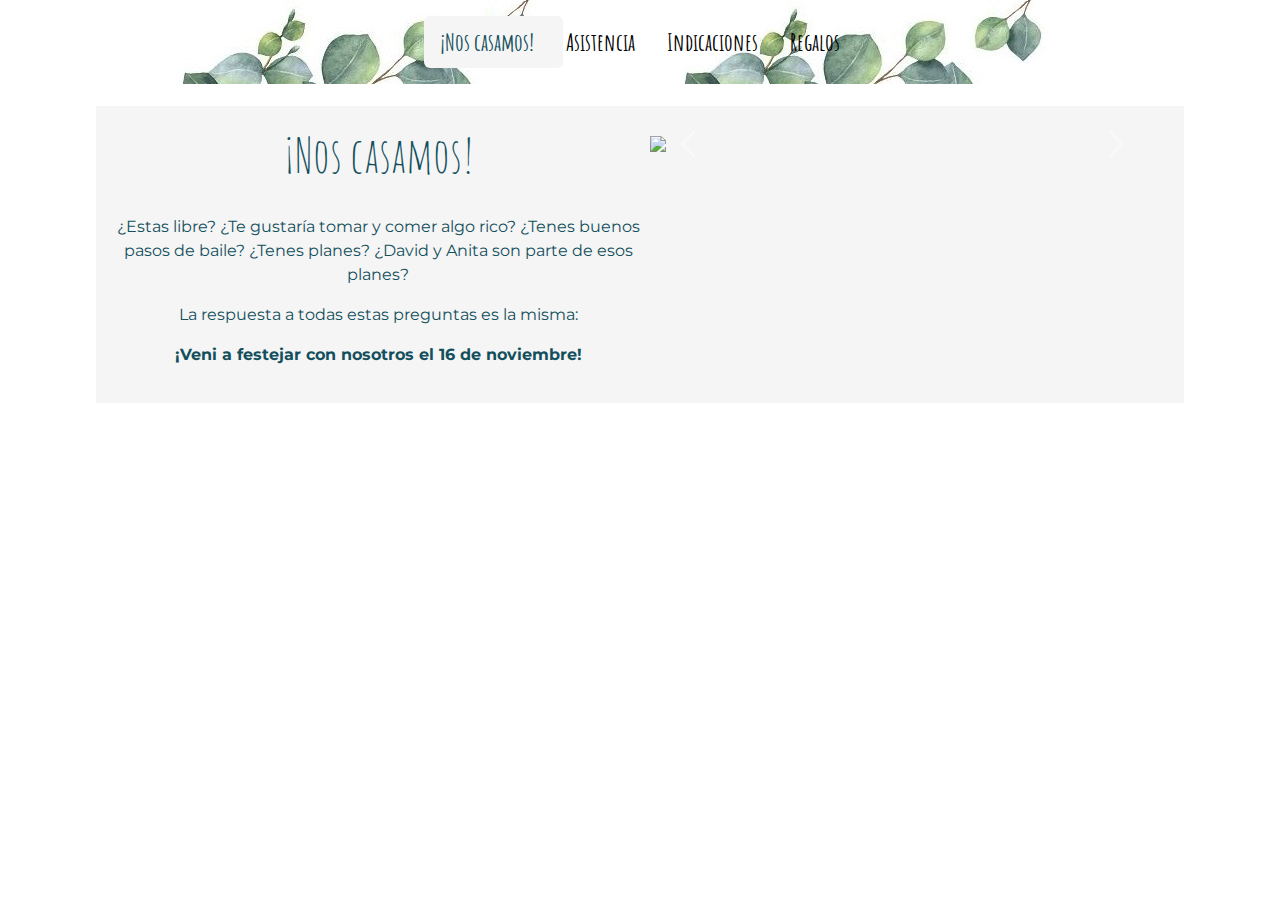
==== index.html @ f6c55307 "revision 1" ====
<!DOCTYPE html>
<html lang="en">
<head>
    <meta charset="UTF-8">
    <meta name="viewport" content="width=device-width, initial-scale=1.0">
    <link href="https://cdn.jsdelivr.net/npm/bootstrap@5.3.3/dist/css/bootstrap.min.css" rel="stylesheet" integrity="sha384-QWTKZyjpPEjISv5WaRU9OFeRpok6YctnYmDr5pNlyT2bRjXh0JMhjY6hW+ALEwIH" crossorigin="anonymous">
    <link rel="preconnect" href="https://fonts.googleapis.com">
    <link rel="preconnect" href="https://fonts.gstatic.com" crossorigin>
    <link href="https://fonts.googleapis.com/css2?family=Amatic+SC:wght@400;700&display=swap" rel="stylesheet">
    <link href="https://fonts.googleapis.com/css2?family=Montserrat:ital,wght@0,100..900;1,100..900&family=Roboto:ital,wght@0,100;0,300;0,400;0,500;0,700;0,900;1,100;1,300;1,400;1,500;1,700;1,900&family=Titillium+Web:ital,wght@0,200;0,300;0,400;0,600;0,700;0,900;1,200;1,300;1,400;1,600;1,700&display=swap" rel="stylesheet">
    <link rel="stylesheet" href="DyA.css">
    <meta name="viewport" content="width=device-width, user-scalable=no, initial-scale=1.0, maximum-scale=1.0, minimum-scale=1.0">
    <title>Anita & David</title>
</head>
<body>
  <div class="contenedor">
    <header class="d-flex justify-content-center py-3" id="navega" style="width: 100%;">
        <ul class="nav nav-pills">
          <li class="nav-item"><a href="index.html" class="nav-link active" aria-current="page" id="bot2">¡Nos casamos!</a></li>
          <li class="nav-item"><a href="asistencia.html" class="nav-link" id="bot1">Asistencia</a></li>
          <li class="nav-item"><a href="como-llego.html" class="nav-link" id="bot1">Indicaciones</a></li>
          <li class="nav-item"><a href="regalos.html" class="nav-link" id="bot1">Regalos</a></li>
        </ul>
      </header>
    
      <section class="super">
       <div class= "inicio">
        <h4>¡Nos casamos!</h4>
        <br>
        <p>¿Estas libre? ¿Te gustaría tomar y comer algo rico? ¿Tenes buenos pasos de baile? ¿Tenes planes? ¿David y Anita son parte de esos planes?        </p>
        <p>La respuesta a todas estas preguntas es la misma:</p>
        <p style="font-weight: 700;">¡Veni a festejar con nosotros el 16 de noviembre!</p>
      </div>
      <div id="carrousel"> 
      <div id="carouselExample" class="carousel slide">
        <div class="carousel-inner">
          <div class="carousel-item active">
            <img src="Capture.PNG" class="d-block w-100">
          </div>
          <div class="carousel-item">
            <img src="fondo pantalla banana.PNG" class="d-block w-100">
          </div>
          <div class="carousel-item">
            <img src="Image 5.png" class="d-block w-100">
          </div>
        </div>
        <button class="carousel-control-prev" type="button" data-bs-target="#carouselExample" data-bs-slide="prev">
          <span class="carousel-control-prev-icon" aria-hidden="true"></span>
          <span class="visually-hidden">Anterior</span>
        </button>
        <button class="carousel-control-next" type="button" data-bs-target="#carouselExample" data-bs-slide="next">
          <span class="carousel-control-next-icon" aria-hidden="true"></span>
          <span class="visually-hidden">Siguiente</span>
        </button>
      </div>
    </div>

      
    </section>
    </div>
      <link href="https://cdn.jsdelivr.net/npm/bootstrap@5.3.3/dist/css/bootstrap.min.css" rel="stylesheet" integrity="sha384-QWTKZyjpPEjISv5WaRU9OFeRpok6YctnYmDr5pNlyT2bRjXh0JMhjY6hW+ALEwIH" crossorigin="anonymous">
      <script src="https://cdn.jsdelivr.net/npm/bootstrap@5.3.3/dist/js/bootstrap.bundle.min.js" integrity="sha384-YvpcrYf0tY3lHB60NNkmXc5s9fDVZLESaAA55NDzOxhy9GkcIdslK1eN7N6jIeHz" crossorigin="anonymous"></script>
</html>
---- DyA.css ----
.contenedor{
width: 85%;
margin: 0 auto;
overflow: hidden;
}
.super {
    margin: 2% auto;
    padding: 20px;
    align-content:space-between;
    vertical-align: middle;
    background-color: whitesmoke;
    align-self: center;
    box-sizing: border-box;
    overflow: auto;
    display: inline-flex;
}

h3 {
    font-family: "Amatic SC", sans-serif; 
}
#navega {
    background-image: url(fondo.jpg);
    background-repeat: repeat-x;
    font-size: 150%;
    font-weight: 700;
    width: 100%;
    height: auto;
    font-family: "Amatic SC", sans-serif; 
}
#bot1 {
    color: black;
    width: 100%;
}
#bot2 {
    color:#134f5c;
    background-color: whitesmoke;
    width: 110%;
}
#bot3 {
    color:whitesmoke;
    background-color:#134f5c;
    width: 20%;
}
.esta{
    vertical-align: middle;
    background-color: whitesmoke;
}
#mapa {
    width: 90%;
    height: 100%;
    padding: 20px;
    background-color: white;
    box-sizing: border-box;
}
.super h4{
    color:#134f5c;
    justify-content: center;
    text-align: center;
    width: 100%;
    font-family:"Amatic SC", sans-serif;
    font-size: 300%;
    vertical-align: middle;
}
#carrousel{
    width: 50%;
    padding: 10px;
    box-sizing: border-box;
}
#texto{
    text-align: center;
    align-content:center;
    justify-content: center;
}
#texto p{
    font-size: 130%;
    width: 90%;
}

.super p {
    width: 100%;
    font-family: "Montserrat", sans-serif;;
    color:#134f5c;
    text-align: center;
    font-size: 100%;
}
.otra p{
    width:95%;
    font-family: "Titillium Web", sans-serif;
    font-weight: 400;
    font-style: normal;
    color:#134f5c;
    text-align: center;
    font-size: 150%;
}
.botones{
    vertical-align: middle;
    text-align: center;
    width: 95%;
    font-family:"Amatic SC", sans-serif;
}
.inicio {
    width: 50%;
}
#texto h5{
    width: 65%;
    text-align: center;
    font-size: 300%;
    font-family:"Amatic SC", sans-serif;
    color: #134f5c;
}
.card-body{
    vertical-align: middle;
    height: min-content;
    text-align: left;
}
.card-body p{
    font-size: 150%;
    text-align: left;
}
.card-title {
    font-family:"Amatic SC", sans-serif;
    font-weight: 700;
    text-align: left;
}
#tarjeta {

    margin-left: 10%;
    
}
img {
    height: auto;
    width:100%;
}
@media screen and (max-width:800px) {
    .inicio {
        width: 100%;
    }
    #carrousel {
        width: 100%;
    }
    #texto {
        width: 100%;
    }
    #mapa {
        width: 100%;
    }
}
@media screen and (max-width:400px) {
    .contenedor {
        width: 100%;
    }
}
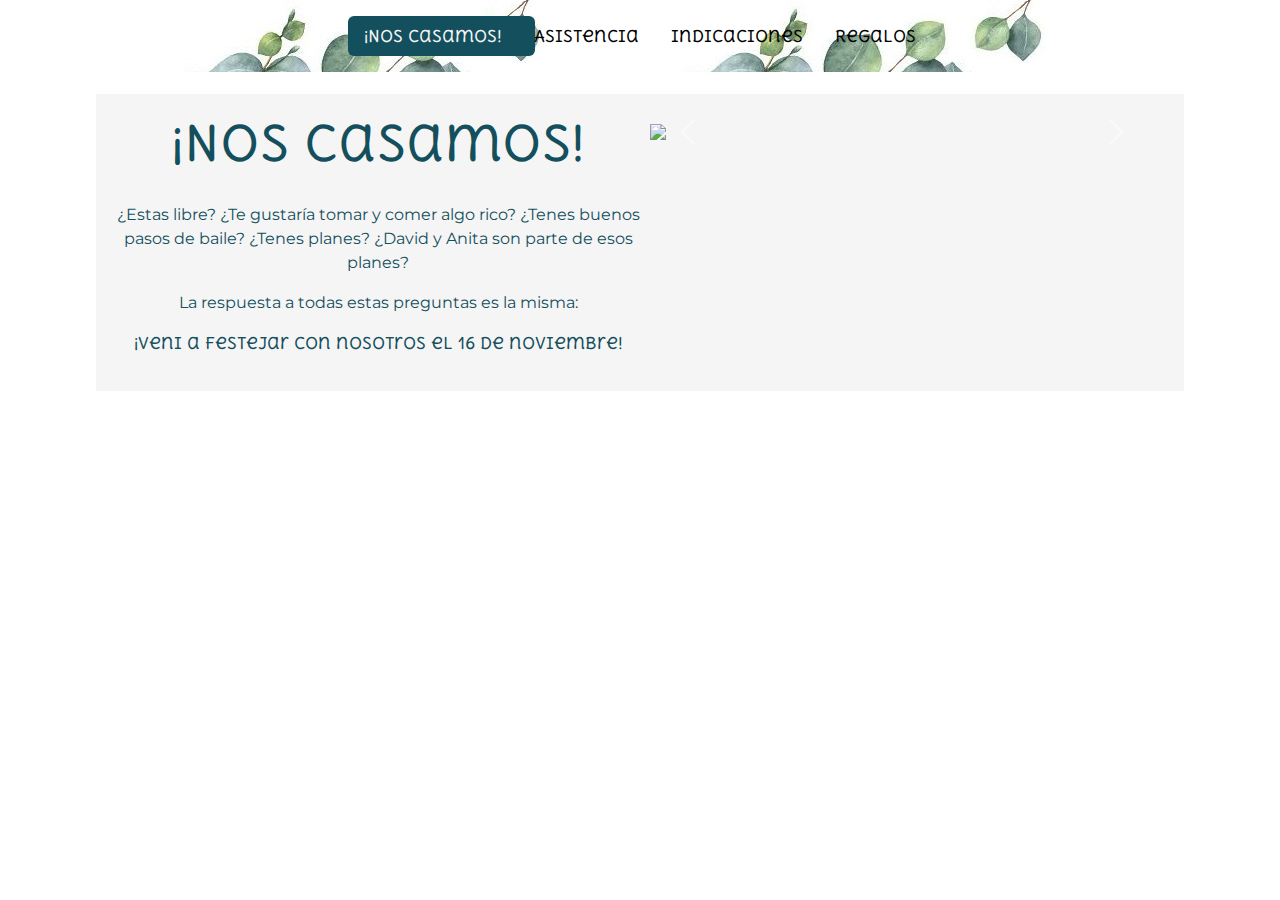
==== commit 5a6c8ae0: "letras" ====
--- a/index.html
+++ b/index.html
@@ -7,7 +7,7 @@
     <link rel="preconnect" href="https://fonts.googleapis.com">
     <link rel="preconnect" href="https://fonts.gstatic.com" crossorigin>
     <link href="https://fonts.googleapis.com/css2?family=Amatic+SC:wght@400;700&display=swap" rel="stylesheet">
-    <link href="https://fonts.googleapis.com/css2?family=Montserrat:ital,wght@0,100..900;1,100..900&family=Roboto:ital,wght@0,100;0,300;0,400;0,500;0,700;0,900;1,100;1,300;1,400;1,500;1,700;1,900&family=Titillium+Web:ital,wght@0,200;0,300;0,400;0,600;0,700;0,900;1,200;1,300;1,400;1,600;1,700&display=swap" rel="stylesheet">
+    <link href="https://fonts.googleapis.com/css2?family=Delius+Unicase:wght@400;700&family=Montserrat:ital,wght@0,100..900;1,100..900&family=Roboto:ital,wght@0,100;0,300;0,400;0,500;0,700;0,900;1,100;1,300;1,400;1,500;1,700;1,900&family=Titillium+Web:ital,wght@0,200;0,300;0,400;0,600;0,700;0,900;1,200;1,300;1,400;1,600;1,700&display=swap" rel="stylesheet">
     <link rel="stylesheet" href="DyA.css">
     <meta name="viewport" content="width=device-width, user-scalable=no, initial-scale=1.0, maximum-scale=1.0, minimum-scale=1.0">
     <title>Anita & David</title>
@@ -29,7 +29,7 @@
         <br>
         <p>¿Estas libre? ¿Te gustaría tomar y comer algo rico? ¿Tenes buenos pasos de baile? ¿Tenes planes? ¿David y Anita son parte de esos planes?        </p>
         <p>La respuesta a todas estas preguntas es la misma:</p>
-        <p style="font-weight: 700;">¡Veni a festejar con nosotros el 16 de noviembre!</p>
+        <p id="frase">¡Veni a festejar con nosotros el 16 de noviembre!</p>
       </div>
       <div id="carrousel"> 
       <div id="carouselExample" class="carousel slide">
--- a/DyA.css
+++ b/DyA.css
@@ -16,24 +16,24 @@
 }
 
 h3 {
-    font-family: "Amatic SC", sans-serif; 
+    font-family: "Delius Unicase", cursive;
 }
 #navega {
     background-image: url(fondo.jpg);
     background-repeat: repeat-x;
-    font-size: 150%;
-    font-weight: 700;
+    font-size: 100%;
+    font-weight: 100;
     width: 100%;
     height: auto;
-    font-family: "Amatic SC", sans-serif; 
+    font-family: "Delius Unicase", cursive;
 }
 #bot1 {
     color: black;
     width: 100%;
 }
 #bot2 {
-    color:#134f5c;
-    background-color: whitesmoke;
+    color: whitesmoke;
+    background-color: #134f5c;
     width: 110%;
 }
 #bot3 {
@@ -52,12 +52,15 @@
     background-color: white;
     box-sizing: border-box;
 }
+#frase{
+    font-family: "Delius Unicase", cursive;
+}
 .super h4{
     color:#134f5c;
     justify-content: center;
     text-align: center;
     width: 100%;
-    font-family:"Amatic SC", sans-serif;
+    font-family: "Delius Unicase", cursive;;
     font-size: 300%;
     vertical-align: middle;
 }
@@ -72,31 +75,29 @@
     justify-content: center;
 }
 #texto p{
-    font-size: 130%;
+    font-size: 100%;
     width: 90%;
 }
 
 .super p {
     width: 100%;
-    font-family: "Montserrat", sans-serif;;
+    font-family: "Montserrat", sans-serif;
     color:#134f5c;
     text-align: center;
     font-size: 100%;
 }
 .otra p{
     width:95%;
-    font-family: "Titillium Web", sans-serif;
-    font-weight: 400;
-    font-style: normal;
+    font-family: "Montserrat", sans-serif;
     color:#134f5c;
     text-align: center;
-    font-size: 150%;
+    font-size: 100%;
 }
 .botones{
     vertical-align: middle;
     text-align: center;
     width: 95%;
-    font-family:"Amatic SC", sans-serif;
+    font-family: "Montserrat", sans-serif;
 }
 .inicio {
     width: 50%;
@@ -105,7 +106,7 @@
     width: 65%;
     text-align: center;
     font-size: 300%;
-    font-family:"Amatic SC", sans-serif;
+    font-family: "Delius Unicase", cursive;
     color: #134f5c;
 }
 .card-body{
@@ -114,11 +115,11 @@
     text-align: left;
 }
 .card-body p{
-    font-size: 150%;
+    font-size: 100%;
     text-align: left;
 }
 .card-title {
-    font-family:"Amatic SC", sans-serif;
+    font-family: "Delius Unicase", cursive;
     font-weight: 700;
     text-align: left;
 }
@@ -144,9 +145,11 @@
     #mapa {
         width: 100%;
     }
+    .super { display:flow-root}
 }
 @media screen and (max-width:400px) {
     .contenedor {
         width: 100%;
     }
+    .super { display:flow-root}
 }
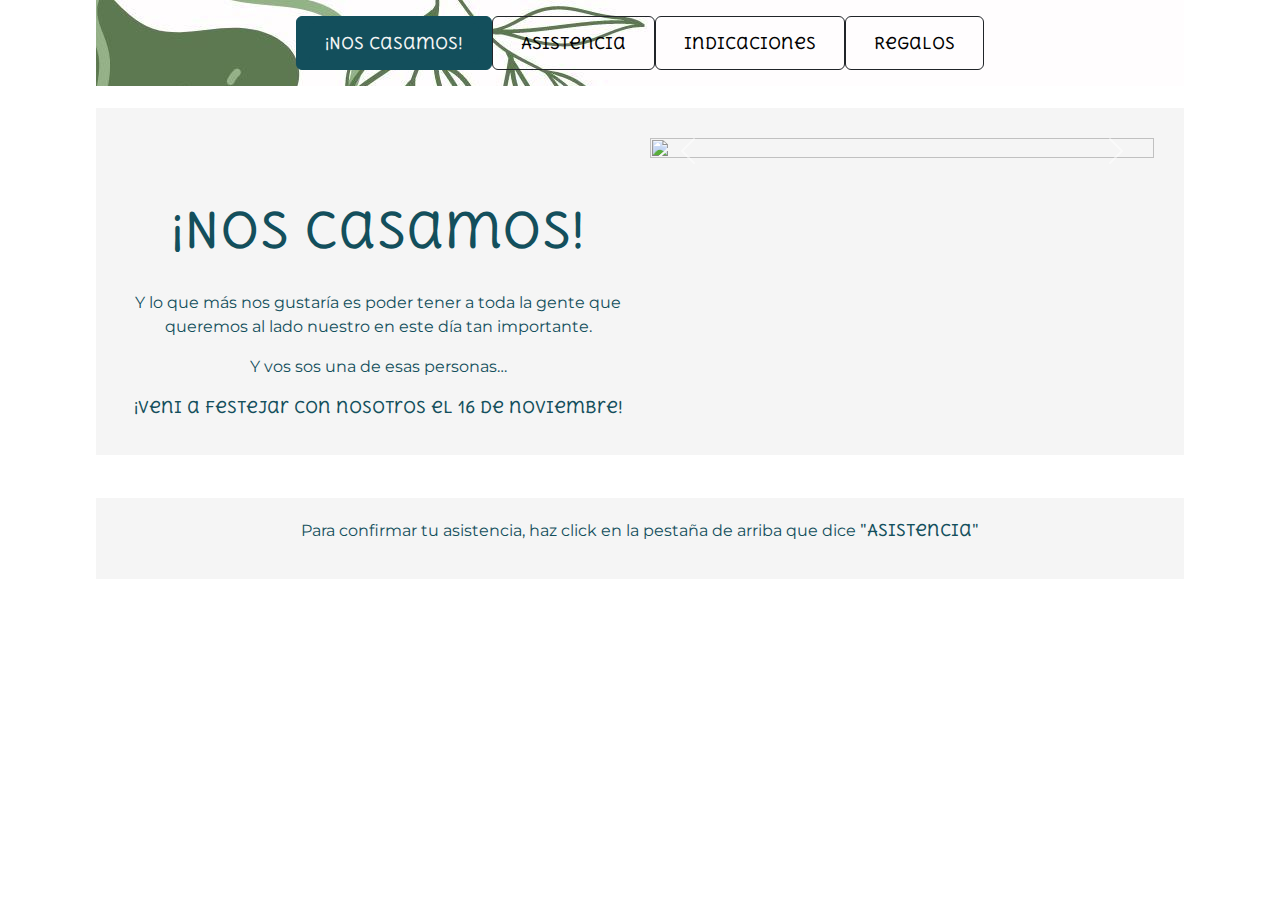
==== commit 8198b372: "nueva" ====
--- a/index.html
+++ b/index.html
@@ -16,32 +16,66 @@
   <div class="contenedor">
     <header class="d-flex justify-content-center py-3" id="navega" style="width: 100%;">
         <ul class="nav nav-pills">
-          <li class="nav-item"><a href="index.html" class="nav-link active" aria-current="page" id="bot2">¡Nos casamos!</a></li>
-          <li class="nav-item"><a href="asistencia.html" class="nav-link" id="bot1">Asistencia</a></li>
-          <li class="nav-item"><a href="como-llego.html" class="nav-link" id="bot1">Indicaciones</a></li>
-          <li class="nav-item"><a href="regalos.html" class="nav-link" id="bot1">Regalos</a></li>
+          <li class="nav-item"><button class="btn btn-primary"id="bot2"><a href="index.html" class="nav-link active" aria-current="page" id="bot2">¡Nos casamos!</a></button></li>
+          <li class="nav-item"><button type="button" class="btn btn-outline-dark"><a href="asistencia.html" class="nav-link" id="bot1">Asistencia</a></button></li>
+          <li class="nav-item"><button type="button" class="btn btn-outline-dark"><a href="como-llego.html" class="nav-link" id="bot1">Indicaciones</a></button></li>
+          <li class="nav-item"><button type="button" class="btn btn-outline-dark"><a href="regalos.html" class="nav-link" id="bot1">Regalos</a></button></li>
         </ul>
       </header>
     
       <section class="super">
+     
        <div class= "inicio">
         <h4>¡Nos casamos!</h4>
         <br>
-        <p>¿Estas libre? ¿Te gustaría tomar y comer algo rico? ¿Tenes buenos pasos de baile? ¿Tenes planes? ¿David y Anita son parte de esos planes?        </p>
-        <p>La respuesta a todas estas preguntas es la misma:</p>
+        <p>Y lo que más nos gustaría es poder tener a toda la gente que queremos al lado nuestro en este día tan importante.</p>
+        <p>Y vos sos una de esas personas…</p>
         <p id="frase">¡Veni a festejar con nosotros el 16 de noviembre!</p>
       </div>
       <div id="carrousel"> 
       <div id="carouselExample" class="carousel slide">
         <div class="carousel-inner">
           <div class="carousel-item active">
-            <img src="Capture.PNG" class="d-block w-100">
+            <img src="1.pdf" class="d-block w-100">
           </div>
           <div class="carousel-item">
-            <img src="fondo pantalla banana.PNG" class="d-block w-100">
+            <img src="2.pdf" class="d-block w-100">
           </div>
           <div class="carousel-item">
-            <img src="Image 5.png" class="d-block w-100">
+            <img src="3.pdf" class="d-block w-100">
+          </div>
+          <div class="carousel-item">
+            <img src="4.pdf" class="d-block w-100">
+          </div>
+          <div class="carousel-item">
+            <img src="5.pdf" class="d-block w-100">
+          </div>
+          <div class="carousel-item">
+            <img src="6.pdf" class="d-block w-100">
+          </div>
+          <div class="carousel-item">
+            <img src="7.pdf" class="d-block w-100">
+          </div>
+          <div class="carousel-item">
+            <img src="8.pdf" class="d-block w-100">
+          </div>
+          <div class="carousel-item">
+            <img src="9.pdf" class="d-block w-100">
+          </div>
+          <div class="carousel-item">
+            <img src="10.pdf" class="d-block w-100">
+          </div>
+          <div class="carousel-item">
+            <img src="11.pdf" class="d-block w-100">
+          </div>
+          <div class="carousel-item">
+            <img src="12.pdf" class="d-block w-100">
+          </div>
+          <div class="carousel-item">
+            <img src="13.pdf" class="d-block w-100">
+          </div>
+          <div class="carousel-item">
+            <img src="14.pdf" class="d-block w-100">
           </div>
         </div>
         <button class="carousel-control-prev" type="button" data-bs-target="#carouselExample" data-bs-slide="prev">
@@ -54,8 +88,13 @@
         </button>
       </div>
     </div>
-
-      
+ 
+     
+    </section>
+    <section class="super">
+      <div class="regalo">
+        <p> Para confirmar tu asistencia, haz click en la pestaña de arriba que dice <span class="asistencia">"Asistencia"</span></p>
+      </div>
     </section>
     </div>
       <link href="https://cdn.jsdelivr.net/npm/bootstrap@5.3.3/dist/css/bootstrap.min.css" rel="stylesheet" integrity="sha384-QWTKZyjpPEjISv5WaRU9OFeRpok6YctnYmDr5pNlyT2bRjXh0JMhjY6hW+ALEwIH" crossorigin="anonymous">
--- a/DyA.css
+++ b/DyA.css
@@ -8,18 +8,19 @@
     padding: 20px;
     align-content:space-between;
     vertical-align: middle;
-    background-color: whitesmoke;
+    background-color:whitesmoke;
     align-self: center;
     box-sizing: border-box;
     overflow: auto;
     display: inline-flex;
+    width: 100%;
 }
 
 h3 {
     font-family: "Delius Unicase", cursive;
 }
 #navega {
-    background-image: url(fondo.jpg);
+    background-image: url(cabezalweb.jpg);
     background-repeat: repeat-x;
     font-size: 100%;
     font-weight: 100;
@@ -28,18 +29,20 @@
     font-family: "Delius Unicase", cursive;
 }
 #bot1 {
-    color: black;
+    color: #000000;
     width: 100%;
-}
+    
+    }
 #bot2 {
     color: whitesmoke;
     background-color: #134f5c;
-    width: 110%;
+    width: 100%;
+    border-color:#134f5c ;
 }
 #bot3 {
     color:whitesmoke;
     background-color:#134f5c;
-    width: 20%;
+    width: 25%;
 }
 .esta{
     vertical-align: middle;
@@ -60,9 +63,12 @@
     justify-content: center;
     text-align: center;
     width: 100%;
-    font-family: "Delius Unicase", cursive;;
+    font-family: "Delius Unicase", cursive;
     font-size: 300%;
     vertical-align: middle;
+}
+.asistencia{
+    font-family: "Delius Unicase", cursive;
 }
 #carrousel{
     width: 50%;
@@ -101,6 +107,7 @@
 }
 .inicio {
     width: 50%;
+    margin-top: 7%;
 }
 #texto h5{
     width: 65%;
@@ -112,7 +119,6 @@
 .card-body{
     vertical-align: middle;
     height: min-content;
-    text-align: left;
 }
 .card-body p{
     font-size: 100%;
@@ -125,12 +131,20 @@
 }
 #tarjeta {
 
-    margin-left: 10%;
+    margin-left: 20%;
+    width: 90%;
+
     
 }
+
 img {
-    height: auto;
-    width:100%;
+    height: 50%;
+    width:auto;
+}
+.regalo{
+    
+    width: 100%;
+    text-align: center;
 }
 @media screen and (max-width:800px) {
     .inicio {
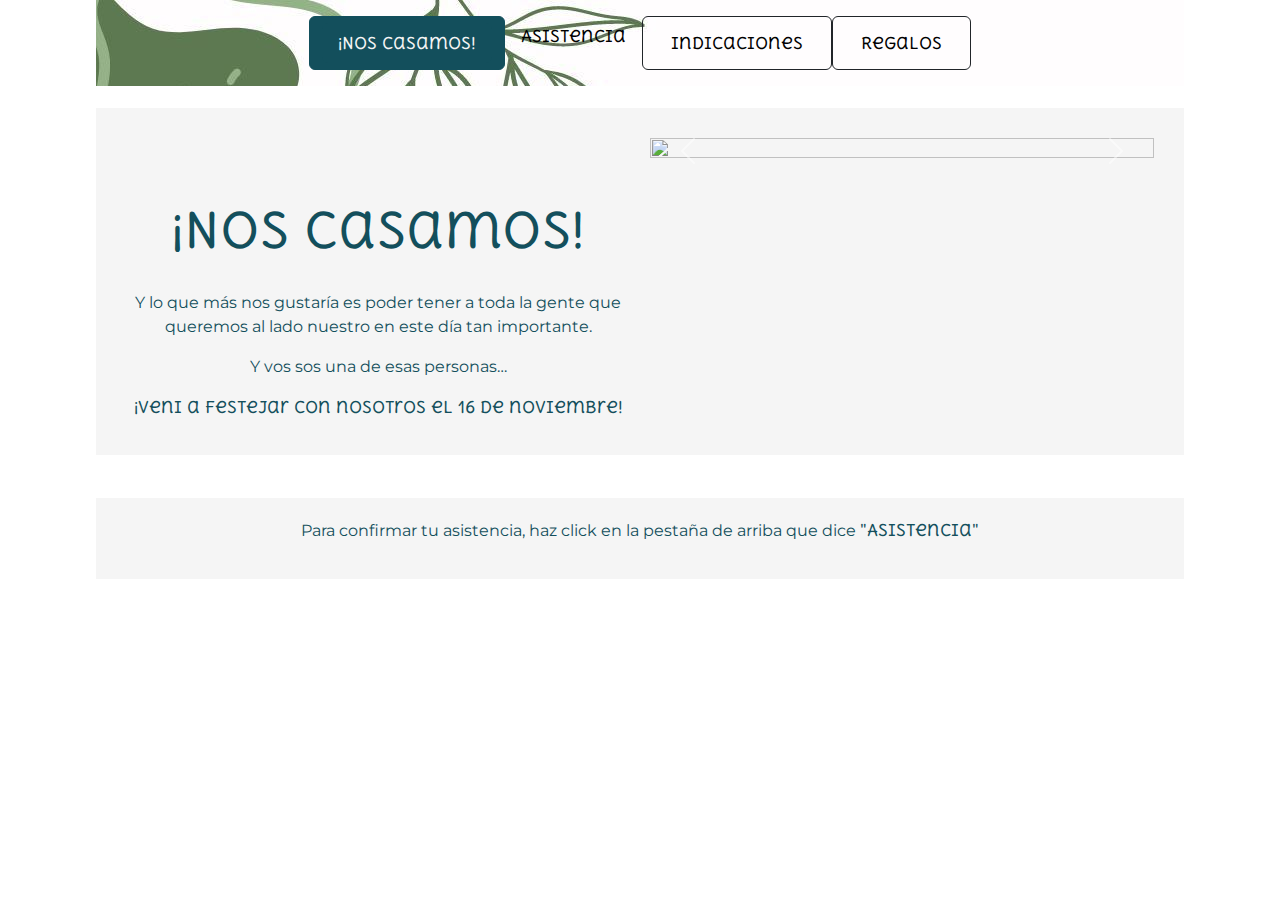
==== commit 4dfd32d1: "nueva" ====
--- a/index.html
+++ b/index.html
@@ -17,7 +17,7 @@
     <header class="d-flex justify-content-center py-3" id="navega" style="width: 100%;">
         <ul class="nav nav-pills">
           <li class="nav-item"><button class="btn btn-primary"id="bot2"><a href="index.html" class="nav-link active" aria-current="page" id="bot2">¡Nos casamos!</a></button></li>
-          <li class="nav-item"><button type="button" class="btn btn-outline-dark"><a href="asistencia.html" class="nav-link" id="bot1">Asistencia</a></button></li>
+          <li class="nav-item"><a href="asistencia.html" class="nav-link" id="bot1">Asistencia</a></button></li>
           <li class="nav-item"><button type="button" class="btn btn-outline-dark"><a href="como-llego.html" class="nav-link" id="bot1">Indicaciones</a></button></li>
           <li class="nav-item"><button type="button" class="btn btn-outline-dark"><a href="regalos.html" class="nav-link" id="bot1">Regalos</a></button></li>
         </ul>
--- a/DyA.css
+++ b/DyA.css
@@ -159,11 +159,13 @@
     #mapa {
         width: 100%;
     }
+    #navega{display:flow-root}
     .super { display:flow-root}
 }
 @media screen and (max-width:400px) {
     .contenedor {
         width: 100%;
     }
+    #navega{display:flow-root}
     .super { display:flow-root}
 }
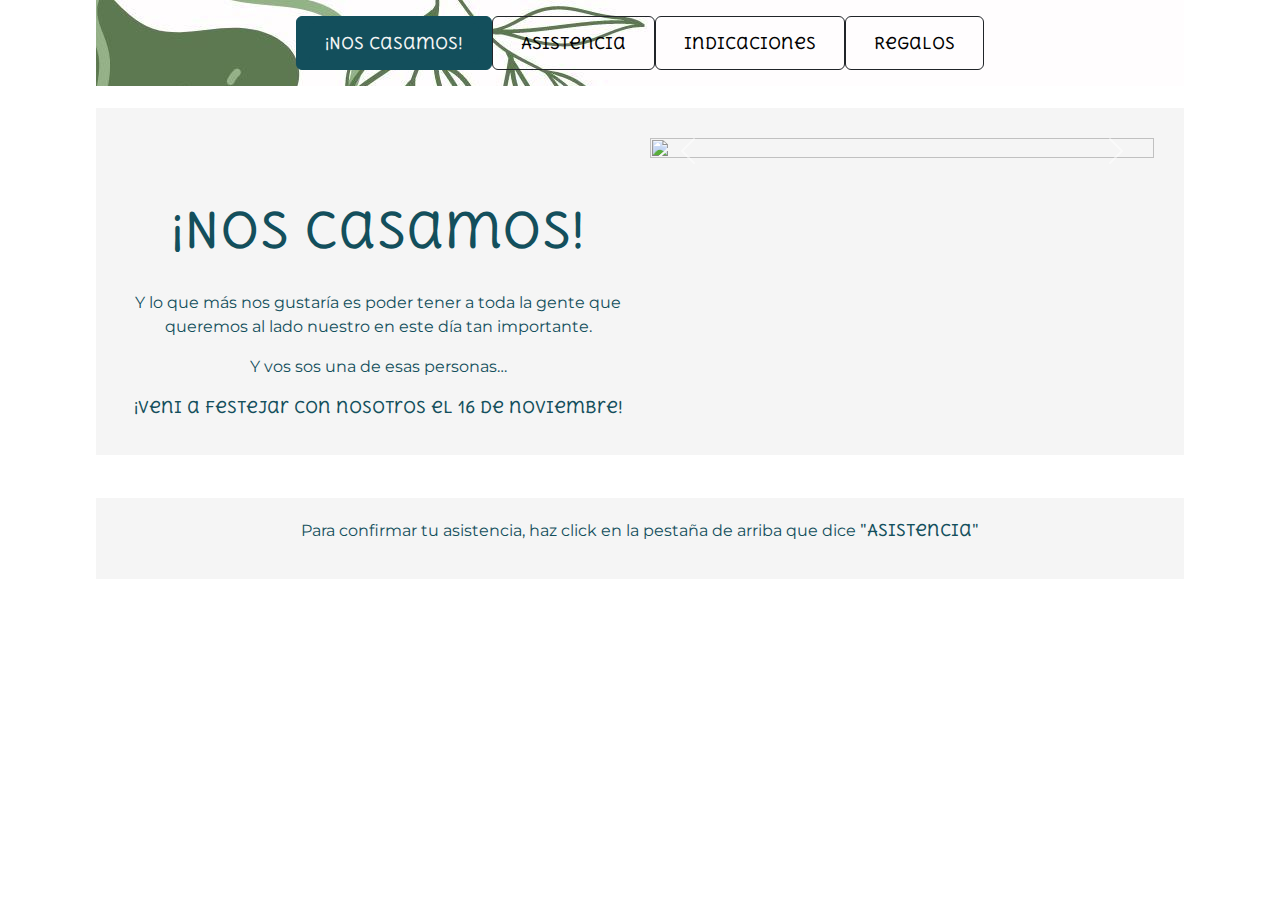
==== commit 51581fbb: "1.4" ====
--- a/index.html
+++ b/index.html
@@ -17,7 +17,7 @@
     <header class="d-flex justify-content-center py-3" id="navega" style="width: 100%;">
         <ul class="nav nav-pills">
           <li class="nav-item"><button class="btn btn-primary"id="bot2"><a href="index.html" class="nav-link active" aria-current="page" id="bot2">¡Nos casamos!</a></button></li>
-          <li class="nav-item"><a href="asistencia.html" class="nav-link" id="bot1">Asistencia</a></button></li>
+          <li class="nav-item"><button type="button" class="btn btn-outline-dark"><a href="asistencia.html" class="nav-link" id="bot1">Asistencia</a></button></li>
           <li class="nav-item"><button type="button" class="btn btn-outline-dark"><a href="como-llego.html" class="nav-link" id="bot1">Indicaciones</a></button></li>
           <li class="nav-item"><button type="button" class="btn btn-outline-dark"><a href="regalos.html" class="nav-link" id="bot1">Regalos</a></button></li>
         </ul>
--- a/DyA.css
+++ b/DyA.css
@@ -27,6 +27,7 @@
     width: 100%;
     height: auto;
     font-family: "Delius Unicase", cursive;
+    display: inline-table;
 }
 #bot1 {
     color: #000000;
@@ -83,6 +84,7 @@
 #texto p{
     font-size: 100%;
     width: 90%;
+    text-align: center;
 }
 
 .super p {
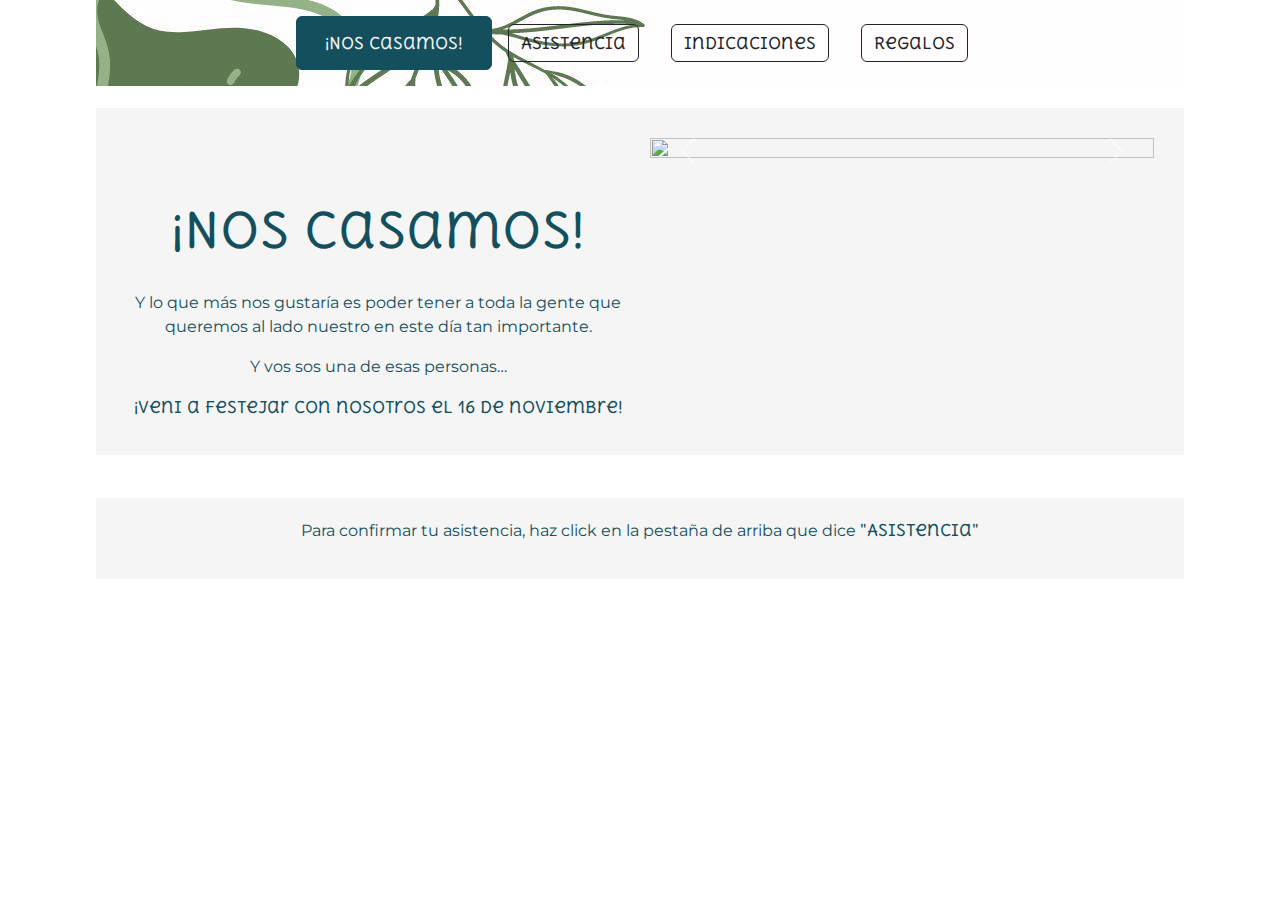
==== commit 7bfb7d22: "1.5" ====
--- a/index.html
+++ b/index.html
@@ -17,9 +17,9 @@
     <header class="d-flex justify-content-center py-3" id="navega" style="width: 100%;">
         <ul class="nav nav-pills">
           <li class="nav-item"><button class="btn btn-primary"id="bot2"><a href="index.html" class="nav-link active" aria-current="page" id="bot2">¡Nos casamos!</a></button></li>
-          <li class="nav-item"><button type="button" class="btn btn-outline-dark"><a href="asistencia.html" class="nav-link" id="bot1">Asistencia</a></button></li>
-          <li class="nav-item"><button type="button" class="btn btn-outline-dark"><a href="como-llego.html" class="nav-link" id="bot1">Indicaciones</a></button></li>
-          <li class="nav-item"><button type="button" class="btn btn-outline-dark"><a href="regalos.html" class="nav-link" id="bot1">Regalos</a></button></li>
+          <li class="nav-item"><a href="asistencia.html" class="nav-link" id="bot1"><button type="button" class="btn btn-outline-dark">Asistencia</button></a></li>
+          <li class="nav-item"><a href="como-llego.html" class="nav-link" id="bot1"><button type="button" class="btn btn-outline-dark">Indicaciones</button></a></li>
+          <li class="nav-item"><a href="regalos.html" class="nav-link" id="bot1"><button type="button" class="btn btn-outline-dark">Regalos</button></a></li>
         </ul>
       </header>
     
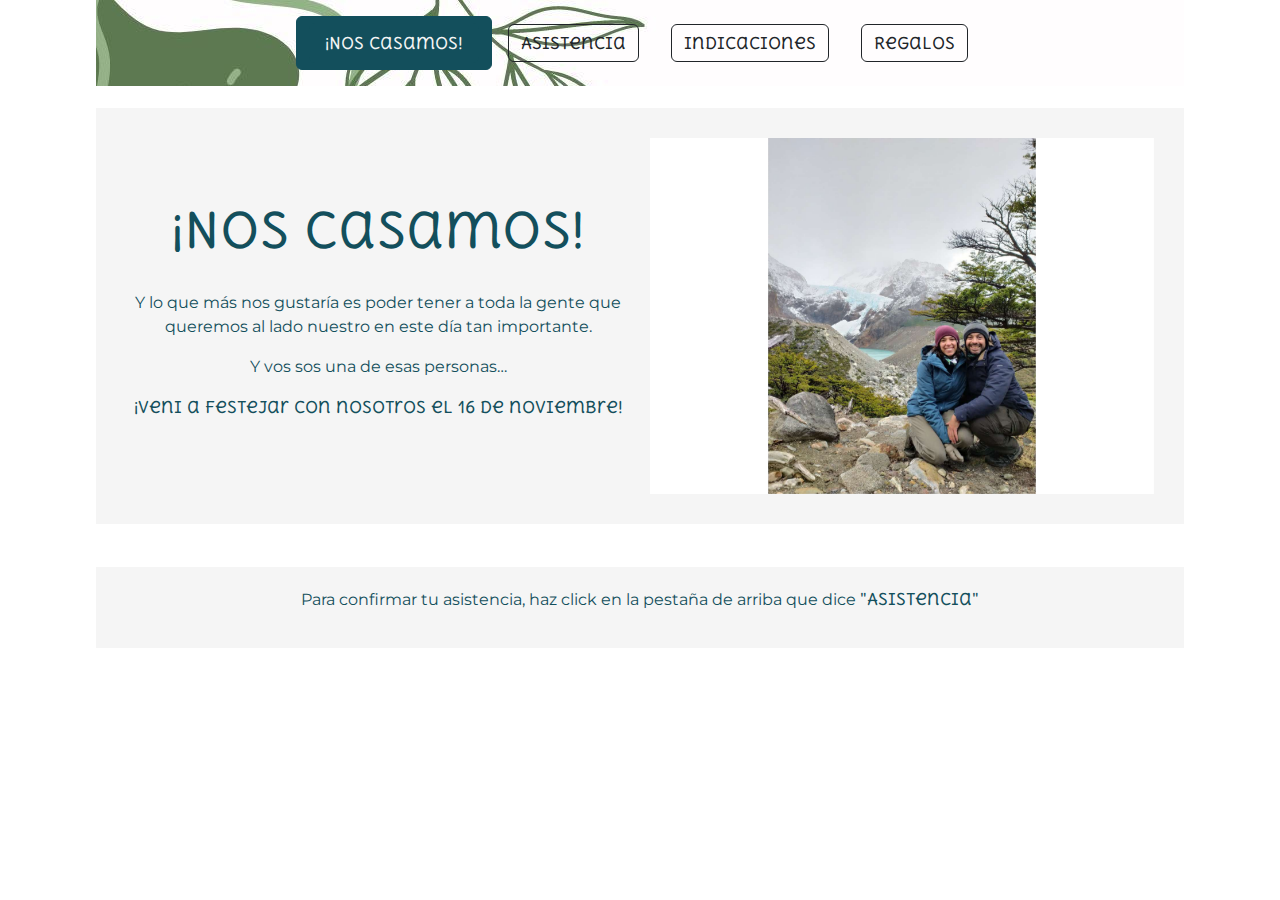
==== commit 5b2f7553: "1.7" ====
--- a/index.html
+++ b/index.html
@@ -36,46 +36,46 @@
       <div id="carouselExample" class="carousel slide">
         <div class="carousel-inner">
           <div class="carousel-item active">
-            <img src="1.pdf" class="d-block w-100">
+            <img src="1.jpg" class="d-block w-100">
           </div>
           <div class="carousel-item">
-            <img src="2.pdf" class="d-block w-100">
+            <img src="2.jpg" class="d-block w-100">
           </div>
           <div class="carousel-item">
-            <img src="3.pdf" class="d-block w-100">
+            <img src="3.jpg" class="d-block w-100">
           </div>
           <div class="carousel-item">
-            <img src="4.pdf" class="d-block w-100">
+            <img src="4.jpg" class="d-block w-100">
           </div>
           <div class="carousel-item">
-            <img src="5.pdf" class="d-block w-100">
+            <img src="5.jpg" class="d-block w-100">
           </div>
           <div class="carousel-item">
-            <img src="6.pdf" class="d-block w-100">
+            <img src="6.jpg" class="d-block w-100">
           </div>
           <div class="carousel-item">
-            <img src="7.pdf" class="d-block w-100">
+            <img src="7.jpg" class="d-block w-100">
           </div>
           <div class="carousel-item">
-            <img src="8.pdf" class="d-block w-100">
+            <img src="8.jpg" class="d-block w-100">
           </div>
           <div class="carousel-item">
-            <img src="9.pdf" class="d-block w-100">
+            <img src="9.jpg" class="d-block w-100">
           </div>
           <div class="carousel-item">
-            <img src="10.pdf" class="d-block w-100">
+            <img src="10.jpg" class="d-block w-100">
           </div>
           <div class="carousel-item">
-            <img src="11.pdf" class="d-block w-100">
+            <img src="11.jpg" class="d-block w-100">
           </div>
           <div class="carousel-item">
-            <img src="12.pdf" class="d-block w-100">
+            <img src="12.jpg" class="d-block w-100">
           </div>
           <div class="carousel-item">
-            <img src="13.pdf" class="d-block w-100">
+            <img src="13.jpg" class="d-block w-100">
           </div>
           <div class="carousel-item">
-            <img src="14.pdf" class="d-block w-100">
+            <img src="14.jpg" class="d-block w-100">
           </div>
         </div>
         <button class="carousel-control-prev" type="button" data-bs-target="#carouselExample" data-bs-slide="prev">
--- a/DyA.css
+++ b/DyA.css
@@ -112,7 +112,7 @@
     margin-top: 7%;
 }
 #texto h5{
-    width: 65%;
+    width: 95%;
     text-align: center;
     font-size: 300%;
     font-family: "Delius Unicase", cursive;
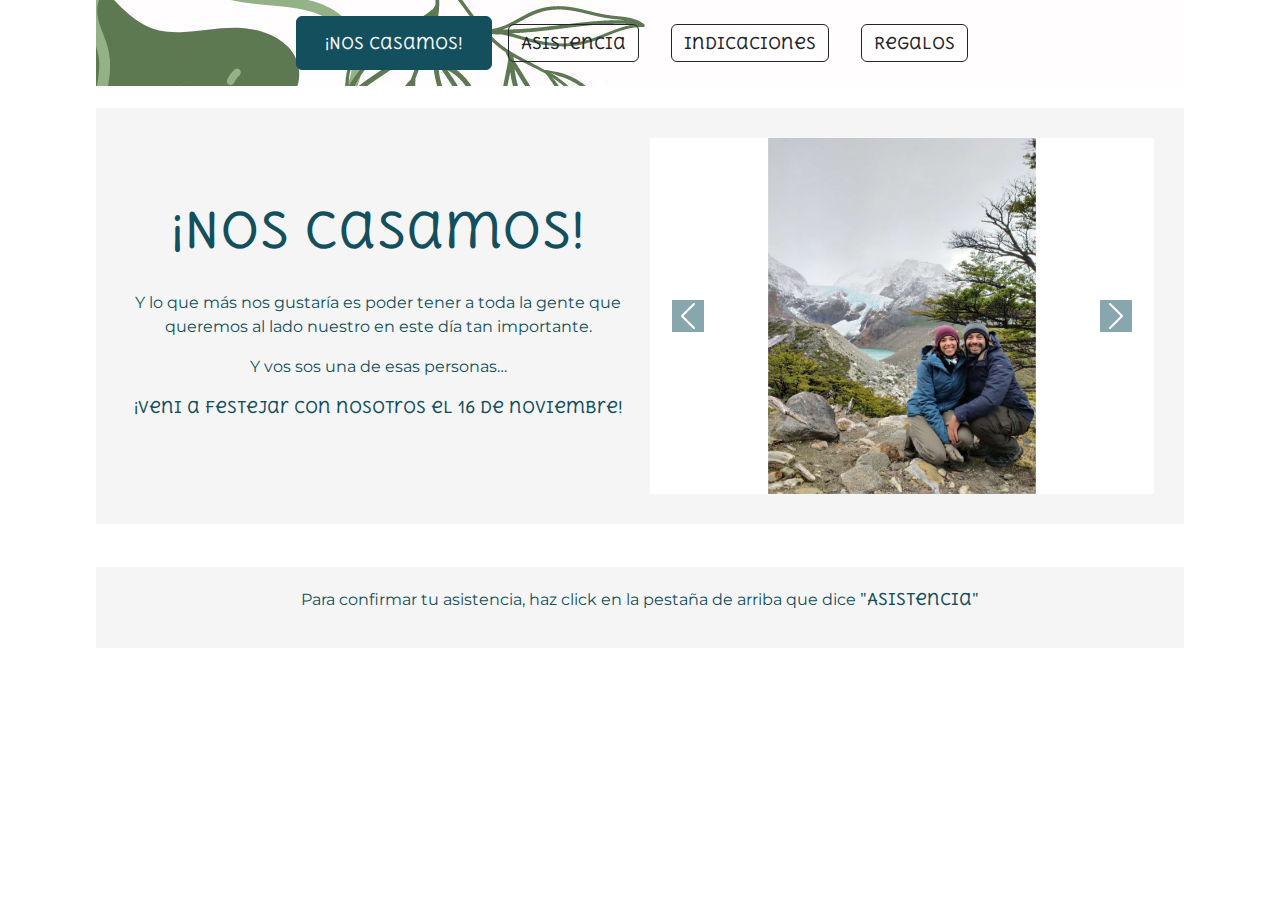
==== commit a69f11d4: "1.8" ====
--- a/index.html
+++ b/index.html
@@ -78,7 +78,7 @@
             <img src="14.jpg" class="d-block w-100">
           </div>
         </div>
-        <button class="carousel-control-prev" type="button" data-bs-target="#carouselExample" data-bs-slide="prev">
+        <button class="carousel-control-prev" type="button"  data-bs-target="#carouselExample" data-bs-slide="prev">
           <span class="carousel-control-prev-icon" aria-hidden="true"></span>
           <span class="visually-hidden">Anterior</span>
         </button>
--- a/DyA.css
+++ b/DyA.css
@@ -138,13 +138,17 @@
 
     
 }
-
+.carousel-control-prev-icon {
+background-color: #134f5c;
+}
+.carousel-control-next-icon {
+    background-color: #134f5c;
+}
 img {
     height: 50%;
     width:auto;
 }
 .regalo{
-    
     width: 100%;
     text-align: center;
 }
